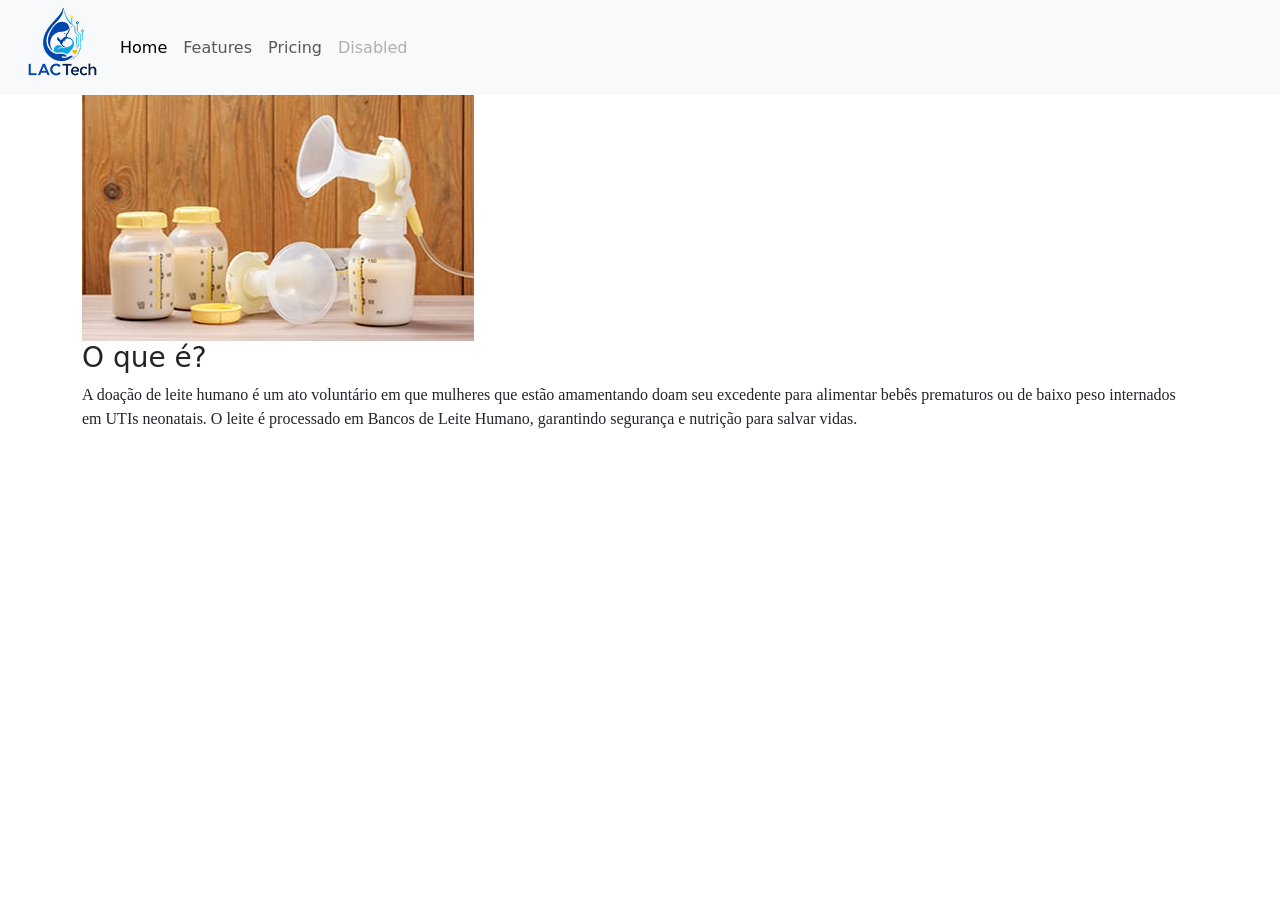
==== index.html @ 68b062c2 "Commit Inicial" ====
<!doctype html>
<html lang="pt-br">

<head>
    <meta charset="utf-8">
    <meta name="viewport" content="width=device-width, initial-scale=1">
    <title>Lactech</title>
    <link rel="stylesheet" href="./styles/styles.css">
    <link href="https://cdn.jsdelivr.net/npm/bootstrap@5.3.8/dist/css/bootstrap.min.css" rel="stylesheet"
        integrity="sha384-sRIl4kxILFvY47J16cr9ZwB07vP4J8+LH7qKQnuqkuIAvNWLzeN8tE5YBujZqJLB" crossorigin="anonymous">
</head>

<body>
    <nav class="navbar navbar-expand-lg bg-body-tertiary">
        <div class="container-fluid">
            <img src="./images/logo-nav.png" alt="logo Lactech" class="logo-nav">
            <button class="navbar-toggler" type="button" data-bs-toggle="collapse" data-bs-target="#navbarNavAltMarkup"
                aria-controls="navbarNavAltMarkup" aria-expanded="false" aria-label="Toggle navigation">
                <span class="navbar-toggler-icon"></span>
            </button>
            <div class="collapse navbar-collapse" id="navbarNavAltMarkup">
                <div class="navbar-nav">
                    <a class="nav-link active" aria-current="page" href="#">Home</a>
                    <a class="nav-link" href="#">Features</a>
                    <a class="nav-link" href="#">Pricing</a>
                    <a class="nav-link disabled" aria-disabled="true">Disabled</a>
                </div>
            </div>
        </div>
    </nav>

    <div class="container">
        <img src="/images/Breast-pump.jpg" alt="Breast-pump">
            <h3 class="sub-title">O que é?</h3>
            <p class="text">A doação de leite humano é um ato voluntário em que mulheres que estão amamentando doam seu excedente
                para
                alimentar bebês prematuros ou de baixo peso internados em UTIs neonatais. O leite é processado em Bancos
                de
                Leite Humano, garantindo segurança e nutrição para salvar vidas.</p>
    </div>





    <script src="/assets/script.js"></script>
    <script src="https://cdn.jsdelivr.net/npm/bootstrap@5.3.8/dist/js/bootstrap.bundle.min.js"
        integrity="sha384-FKyoEForCGlyvwx9Hj09JcYn3nv7wiPVlz7YYwJrWVcXK/BmnVDxM+D2scQbITxI"
        crossorigin="anonymous"></script>
</body>

</html>
---- styles/styles.css ----
h3 {
    color: #0147A9;
}

.text {
    font-family: 'Times New Roman', Times, serif;
}
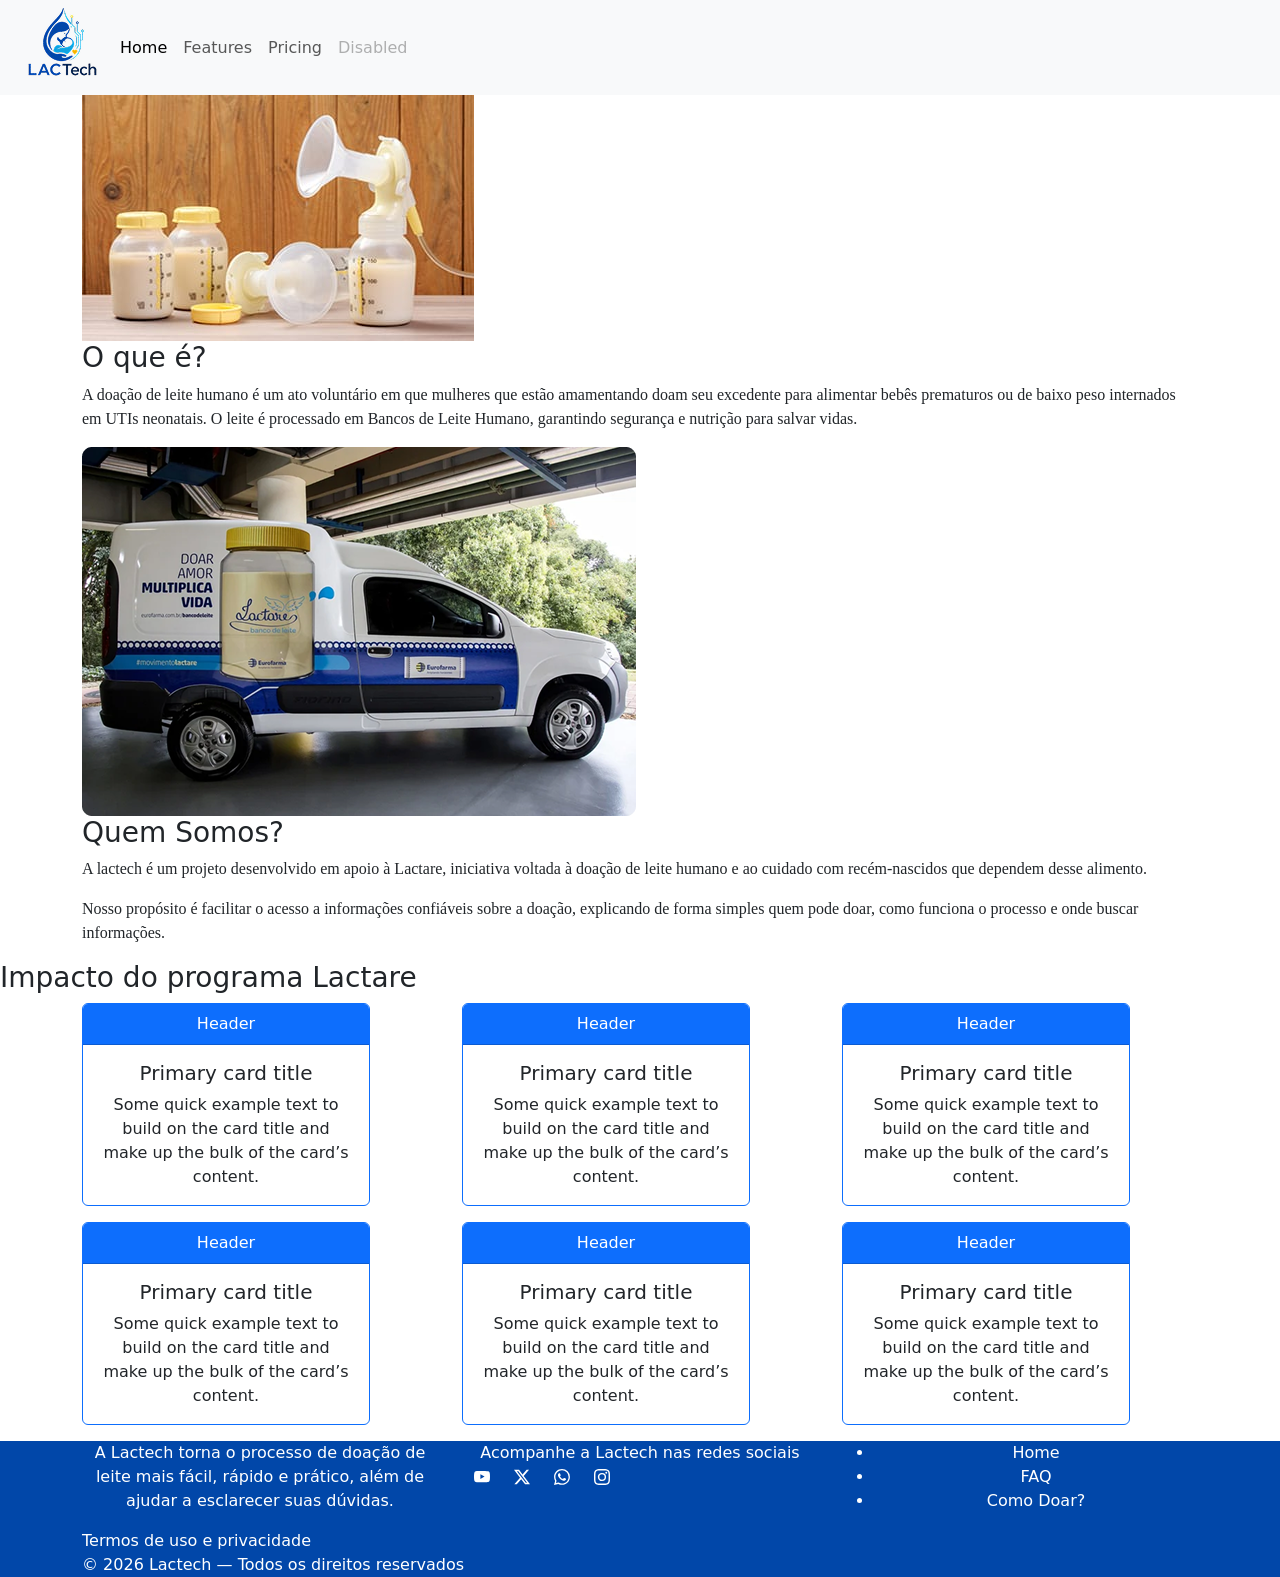
==== commit 945ffc0a: "add cards e icones" ====
--- a/index.html
+++ b/index.html
@@ -31,12 +31,159 @@
 
     <div class="container">
         <img src="/images/Breast-pump.jpg" alt="Breast-pump">
-            <h3 class="sub-title">O que é?</h3>
-            <p class="text">A doação de leite humano é um ato voluntário em que mulheres que estão amamentando doam seu excedente
-                para
-                alimentar bebês prematuros ou de baixo peso internados em UTIs neonatais. O leite é processado em Bancos
-                de
-                Leite Humano, garantindo segurança e nutrição para salvar vidas.</p>
+        <h3 class="sub-title">O que é?</h3>
+        <p class="text">A doação de leite humano é um ato voluntário em que mulheres que estão amamentando doam seu
+            excedente
+            para
+            alimentar bebês prematuros ou de baixo peso internados em UTIs neonatais. O leite é processado em Bancos
+            de
+            Leite Humano, garantindo segurança e nutrição para salvar vidas.</p>
+    </div>
+
+    <div class="container">
+        <img src="/images/image 2.png" alt="Van">
+        <h3 class="sub-title">Quem Somos?</h3>
+        <p class="text">A lactech é um projeto desenvolvido em apoio à Lactare, iniciativa voltada à doação de leite
+            humano e ao cuidado com
+            recém-nascidos que dependem desse alimento.</p>
+        <p class="text">Nosso propósito é facilitar o acesso a informações confiáveis sobre a doação, explicando de
+            forma simples quem pode
+            doar, como funciona o processo e onde buscar informações.</p>
+    </div>
+
+    <div class="impacto">
+        <h3 class="sub-title">Impacto do programa Lactare</h3>
+
+        <div class="container text-center">
+            <div class="row">
+                <div class="col">
+                    <div class="card border-primary mb-3" style="max-width: 18rem;">
+                        <div class="card-header text-bg-primary">Header</div>
+                        <div class="card-body">
+                            <h5 class="card-title">Primary card title</h5>
+                            <p class="card-text">Some quick example text to build on the card title and make up the bulk
+                                of the
+                                card’s
+                                content.</p>
+                        </div>
+                    </div>
+                </div>
+                <div class="col">
+                    <div class="card border-primary mb-3" style="max-width: 18rem;">
+                        <div class="card-header text-bg-primary">Header</div>
+                        <div class="card-body">
+                            <h5 class="card-title">Primary card title</h5>
+                            <p class="card-text">Some quick example text to build on the card title and make up the bulk
+                                of the
+                                card’s
+                                content.</p>
+                        </div>
+                    </div>
+                </div>
+                <div class="col">
+                    <div class="card border-primary mb-3" style="max-width: 18rem;">
+                        <div class="card-header text-bg-primary">Header</div>
+                        <div class="card-body">
+                            <h5 class="card-title">Primary card title</h5>
+                            <p class="card-text">Some quick example text to build on the card title and make up the bulk
+                                of the
+                                card’s
+                                content.</p>
+                        </div>
+                    </div>
+                </div>
+            </div>
+        </div>
+
+        <div class="container text-center">
+            <div class="row">
+                <div class="col">
+                    <div class="card border-primary mb-3" style="max-width: 18rem;">
+                        <div class="card-header text-bg-primary">Header</div>
+                        <div class="card-body">
+                            <h5 class="card-title">Primary card title</h5>
+                            <p class="card-text">Some quick example text to build on the card title and make up the bulk
+                                of the
+                                card’s
+                                content.</p>
+                        </div>
+                    </div>
+                </div>
+                <div class="col">
+                    <div class="card border-primary mb-3" style="max-width: 18rem;">
+                        <div class="card-header text-bg-primary">Header</div>
+                        <div class="card-body">
+                            <h5 class="card-title">Primary card title</h5>
+                            <p class="card-text">Some quick example text to build on the card title and make up the bulk
+                                of the
+                                card’s
+                                content.</p>
+                        </div>
+                    </div>
+                </div>
+                <div class="col">
+                    <div class="card border-primary mb-3" style="max-width: 18rem;">
+                        <div class="card-header text-bg-primary">Header</div>
+                        <div class="card-body">
+                            <h5 class="card-title">Primary card title</h5>
+                            <p class="card-text">Some quick example text to build on the card title and make up the bulk
+                                of the
+                                card’s
+                                content.</p>
+                        </div>
+                    </div>
+                </div>
+            </div>
+        </div>
+    </div>
+
+    <div class="footer">
+        <div class="container text-center">
+            <div class="row row-cols-3">
+                <div class="col">A Lactech torna o processo de doação de leite mais fácil, rápido e prático, além de
+                    ajudar a esclarecer suas dúvidas.</div>
+                <div class="col">Acompanhe a Lactech nas redes sociais
+                    <div class="container text-center">
+                        <div class="row row-cols-auto">
+                            <div class="col"><svg xmlns="http://www.w3.org/2000/svg" width="16" height="16"
+                                    fill="currentColor" class="bi bi-youtube" viewBox="0 0 16 16">
+                                    <path
+                                        d="M8.051 1.999h.089c.822.003 4.987.033 6.11.335a2.01 2.01 0 0 1 1.415 1.42c.101.38.172.883.22 1.402l.01.104.022.26.008.104c.065.914.073 1.77.074 1.957v.075c-.001.194-.01 1.108-.082 2.06l-.008.105-.009.104c-.05.572-.124 1.14-.235 1.558a2.01 2.01 0 0 1-1.415 1.42c-1.16.312-5.569.334-6.18.335h-.142c-.309 0-1.587-.006-2.927-.052l-.17-.006-.087-.004-.171-.007-.171-.007c-1.11-.049-2.167-.128-2.654-.26a2.01 2.01 0 0 1-1.415-1.419c-.111-.417-.185-.986-.235-1.558L.09 9.82l-.008-.104A31 31 0 0 1 0 7.68v-.123c.002-.215.01-.958.064-1.778l.007-.103.003-.052.008-.104.022-.26.01-.104c.048-.519.119-1.023.22-1.402a2.01 2.01 0 0 1 1.415-1.42c.487-.13 1.544-.21 2.654-.26l.17-.007.172-.006.086-.003.171-.007A100 100 0 0 1 7.858 2zM6.4 5.209v4.818l4.157-2.408z" />
+                                </svg></div>
+                            <div class="col"><svg xmlns="http://www.w3.org/2000/svg" width="16" height="16"
+                                    fill="currentColor" class="bi bi-twitter-x" viewBox="0 0 16 16">
+                                    <path
+                                        d="M12.6.75h2.454l-5.36 6.142L16 15.25h-4.937l-3.867-5.07-4.425 5.07H.316l5.733-6.57L0 .75h5.063l3.495 4.633L12.601.75Zm-.86 13.028h1.36L4.323 2.145H2.865z" />
+                                </svg></div>
+                            <div class="col"><svg xmlns="http://www.w3.org/2000/svg" width="16" height="16"
+                                    fill="currentColor" class="bi bi-whatsapp" viewBox="0 0 16 16">
+                                    <path
+                                        d="M13.601 2.326A7.85 7.85 0 0 0 7.994 0C3.627 0 .068 3.558.064 7.926c0 1.399.366 2.76 1.057 3.965L0 16l4.204-1.102a7.9 7.9 0 0 0 3.79.965h.004c4.368 0 7.926-3.558 7.93-7.93A7.9 7.9 0 0 0 13.6 2.326zM7.994 14.521a6.6 6.6 0 0 1-3.356-.92l-.24-.144-2.494.654.666-2.433-.156-.251a6.56 6.56 0 0 1-1.007-3.505c0-3.626 2.957-6.584 6.591-6.584a6.56 6.56 0 0 1 4.66 1.931 6.56 6.56 0 0 1 1.928 4.66c-.004 3.639-2.961 6.592-6.592 6.592m3.615-4.934c-.197-.099-1.17-.578-1.353-.646-.182-.065-.315-.099-.445.099-.133.197-.513.646-.627.775-.114.133-.232.148-.43.05-.197-.1-.836-.308-1.592-.985-.59-.525-.985-1.175-1.103-1.372-.114-.198-.011-.304.088-.403.087-.088.197-.232.296-.346.1-.114.133-.198.198-.33.065-.134.034-.248-.015-.347-.05-.099-.445-1.076-.612-1.47-.16-.389-.323-.335-.445-.34-.114-.007-.247-.007-.38-.007a.73.73 0 0 0-.529.247c-.182.198-.691.677-.691 1.654s.71 1.916.81 2.049c.098.133 1.394 2.132 3.383 2.992.47.205.84.326 1.129.418.475.152.904.129 1.246.08.38-.058 1.171-.48 1.338-.943.164-.464.164-.86.114-.943-.049-.084-.182-.133-.38-.232" />
+                                </svg></div>
+                            <div class="col"><svg xmlns="http://www.w3.org/2000/svg" width="16" height="16"
+                                    fill="currentColor" class="bi bi-instagram" viewBox="0 0 16 16">
+                                    <path
+                                        d="M8 0C5.829 0 5.556.01 4.703.048 3.85.088 3.269.222 2.76.42a3.9 3.9 0 0 0-1.417.923A3.9 3.9 0 0 0 .42 2.76C.222 3.268.087 3.85.048 4.7.01 5.555 0 5.827 0 8.001c0 2.172.01 2.444.048 3.297.04.852.174 1.433.372 1.942.205.526.478.972.923 1.417.444.445.89.719 1.416.923.51.198 1.09.333 1.942.372C5.555 15.99 5.827 16 8 16s2.444-.01 3.298-.048c.851-.04 1.434-.174 1.943-.372a3.9 3.9 0 0 0 1.416-.923c.445-.445.718-.891.923-1.417.197-.509.332-1.09.372-1.942C15.99 10.445 16 10.173 16 8s-.01-2.445-.048-3.299c-.04-.851-.175-1.433-.372-1.941a3.9 3.9 0 0 0-.923-1.417A3.9 3.9 0 0 0 13.24.42c-.51-.198-1.092-.333-1.943-.372C10.443.01 10.172 0 7.998 0zm-.717 1.442h.718c2.136 0 2.389.007 3.232.046.78.035 1.204.166 1.486.275.373.145.64.319.92.599s.453.546.598.92c.11.281.24.705.275 1.485.039.843.047 1.096.047 3.231s-.008 2.389-.047 3.232c-.035.78-.166 1.203-.275 1.485a2.5 2.5 0 0 1-.599.919c-.28.28-.546.453-.92.598-.28.11-.704.24-1.485.276-.843.038-1.096.047-3.232.047s-2.39-.009-3.233-.047c-.78-.036-1.203-.166-1.485-.276a2.5 2.5 0 0 1-.92-.598 2.5 2.5 0 0 1-.6-.92c-.109-.281-.24-.705-.275-1.485-.038-.843-.046-1.096-.046-3.233s.008-2.388.046-3.231c.036-.78.166-1.204.276-1.486.145-.373.319-.64.599-.92s.546-.453.92-.598c.282-.11.705-.24 1.485-.276.738-.034 1.024-.044 2.515-.045zm4.988 1.328a.96.96 0 1 0 0 1.92.96.96 0 0 0 0-1.92m-4.27 1.122a4.109 4.109 0 1 0 0 8.217 4.109 4.109 0 0 0 0-8.217m0 1.441a2.667 2.667 0 1 1 0 5.334 2.667 2.667 0 0 1 0-5.334" />
+                                </svg></div>
+                        </div>
+                    </div>
+                </div>
+                <div class="col">
+                    <ul>
+                        <li>Home</li>
+                        <li>FAQ</li>
+                        <li>Como Doar?</li>
+                    </ul>
+                </div>
+            </div>
+            <div class="copyright text-start">
+                <div class="row row-cols-1">
+                    <div class="col">Termos de uso e privacidade</div>
+                    <div class="col">© 2026 Lactech — Todos os direitos reservados</div>
+                </div>
+            </div>
+        </div>
+
     </div>
 
 
--- a/styles/styles.css
+++ b/styles/styles.css
@@ -4,4 +4,19 @@
 
 .text {
     font-family: 'Times New Roman', Times, serif;
+}
+
+.footer {
+    background-color:#0147A9;
+    color: white;
+}
+
+.copyright {
+    margin-left: 0;
+    margin-right: 0;
+    text-align: left;
+}
+
+.col {
+    width: 10px;
 }
